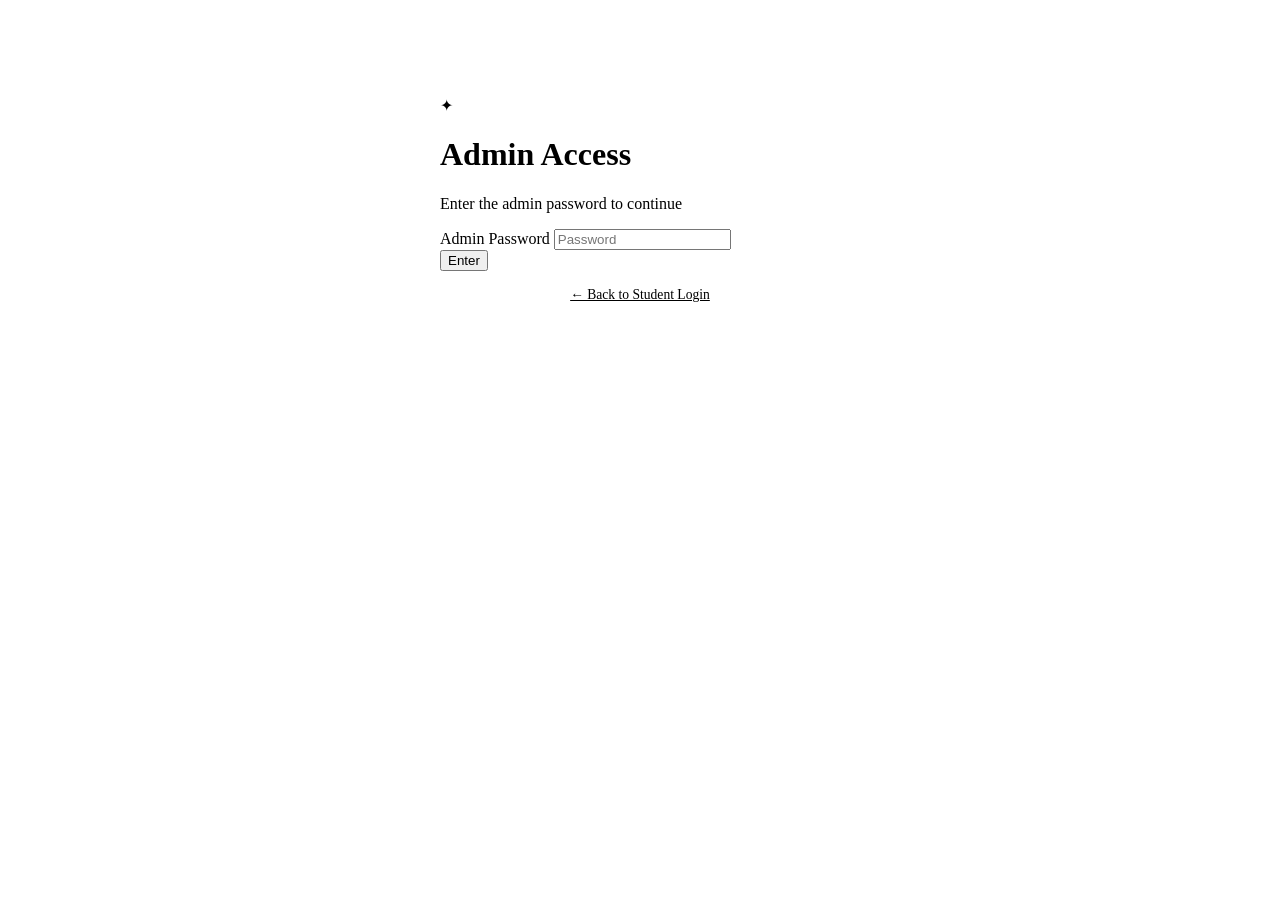
==== admin.html @ 38a7b063 "Add files via upload" ====
<!DOCTYPE html>
<html lang="en">
<head>
  <meta charset="UTF-8" />
  <meta name="viewport" content="width=device-width, initial-scale=1.0" />
  <title>Bible Study CBT — Admin</title>
  <link rel="stylesheet" href="style.css" />
  <style>
    body { padding: 0; }
    .admin-wrap { max-width: 960px; margin: 0 auto; padding: 2rem 1rem 4rem; }

    .admin-header {
      display: flex; align-items: center; justify-content: space-between;
      margin-bottom: 1.8rem; flex-wrap: wrap; gap: 1rem;
    }
    .admin-header h1 { font-family: var(--font-head); font-size: 1.7rem; }
    .admin-header a   { color: var(--gold); text-decoration: none; font-size: .9rem; }

    /* Auth gate */
    #auth-gate { max-width: 400px; margin: 6rem auto; }

    /* Questions tab */
    .q-count-badge {
      background: var(--ink); color: var(--gold-light);
      padding: .1rem .6rem; border-radius: 30px;
      font-size: .78rem; font-weight: 700;
    }

    .bulk-format-help {
      background: var(--parchment2);
      border-radius: 6px; padding: 1rem 1.2rem;
      font-size: .85rem; line-height: 1.7;
      margin-bottom: 1rem;
    }
    .bulk-format-help code {
      background: var(--ink); color: var(--gold-light);
      padding: .1rem .4rem; border-radius: 3px; font-size: .82rem;
    }

    .q-preview-wrap { max-height: 320px; overflow-y: auto; margin-top: 1rem; }
    .q-preview-item {
      display: flex; gap: .8rem; align-items: flex-start;
      padding: .6rem .8rem; border-bottom: 1px solid var(--parchment2);
      font-size: .9rem;
    }
    .q-preview-item .qn { color: var(--gold); font-weight: 700; min-width: 26px; }
    .q-preview-item .qa { color: var(--sage); font-size: .8rem; flex-shrink: 0; }

    /* Students tab */
    .add-student-form {
      display: grid; grid-template-columns: 1fr 1fr auto auto;
      gap: .6rem; align-items: end; margin-bottom: 1.2rem;
    }
    @media (max-width: 600px) {
      .add-student-form { grid-template-columns: 1fr 1fr; }
    }

    .pin-display {
      font-family: monospace; font-size: 1.1rem;
      background: var(--gold-pale); padding: .1rem .4rem;
      border-radius: 4px; color: var(--ink);
    }

    /* Results tab */
    .group-section { margin-bottom: 2rem; }
    .group-section h3 {
      font-family: var(--font-head); margin-bottom: .8rem;
      color: var(--ink-soft); font-size: 1.1rem;
    }

    .export-btn { margin-top: .5rem; }
  </style>
</head>
<body>

<!-- Auth gate -->
<div id="auth-gate" class="card" style="display:none">
  <div class="app-header">
    <span class="crown">✦</span>
    <h1>Admin Access</h1>
    <p class="subtitle">Enter the admin password to continue</p>
  </div>
  <div id="auth-alert" style="display:none"></div>
  <div class="form-group">
    <label>Admin Password</label>
    <input type="password" id="auth-pw" placeholder="Password"
           onkeydown="if(event.key==='Enter') checkAuth()" />
  </div>
  <button class="btn btn-primary btn-full" onclick="checkAuth()">Enter</button>
  <p style="text-align:center;margin-top:1rem;font-size:.85rem">
    <a href="index.html" style="color:var(--gold)">← Back to Student Login</a>
  </p>
</div>

<!-- Main admin panel (hidden until auth) -->
<div id="admin-main" style="display:none">
<div class="admin-wrap">

  <div class="admin-header">
    <h1>⚙ Admin Panel</h1>
    <div style="display:flex;gap:1rem;align-items:center">
      <a href="index.html">← Student Login</a>
      <button class="btn btn-danger btn-sm" onclick="dangerReset()">🗑 Reset All Data</button>
    </div>
  </div>

  <div id="main-alert" style="display:none;margin-bottom:1rem"></div>

  <!-- Tabs -->
  <div class="admin-tabs">
    <button class="tab-btn active" onclick="switchTab(this,'tab-questions')">
      Questions <span class="q-count-badge" id="q-count-badge">0</span>
    </button>
    <button class="tab-btn" onclick="switchTab(this,'tab-students')">Students</button>
    <button class="tab-btn" onclick="switchTab(this,'tab-results')">Results</button>
    <button class="tab-btn" onclick="switchTab(this,'tab-settings')">Settings</button>
  </div>

  <!-- ── QUESTIONS TAB ───────────────────────────────────────── -->
  <div class="tab-panel active" id="tab-questions">

    <div class="bulk-format-help">
      <strong>Bulk Import Format</strong> — paste all your questions below. Each question is a block separated by a blank line:<br><br>
      <code>Q: Who was the first king of Israel?</code><br>
      <code>A: David</code><br>
      <code>B: Saul</code><br>
      <code>C: Solomon</code><br>
      <code>D: Samuel</code><br>
      <code>ANS: B</code>
    </div>

    <div class="form-group">
      <label>Paste Questions Here (supports up to 150+)</label>
      <textarea id="bulk-input" rows="12" placeholder="Q: …&#10;A: …&#10;B: …&#10;C: …&#10;D: …&#10;ANS: …&#10;&#10;Q: next question…"></textarea>
    </div>

    <div style="display:flex;gap:.8rem;flex-wrap:wrap">
      <button class="btn btn-primary" onclick="importQuestions()">Import Questions</button>
      <button class="btn btn-outline btn-sm" onclick="clearQuestions()">Clear All Questions</button>
    </div>

    <div class="q-preview-wrap" id="q-preview"></div>
  </div>

  <!-- ── STUDENTS TAB ────────────────────────────────────────── -->
  <div class="tab-panel" id="tab-students">

    <h3 style="font-family:var(--font-head);margin-bottom:1rem">Add Student</h3>
    <div class="add-student-form">
      <div class="form-group" style="margin:0">
        <label>Full Name</label>
        <input type="text" id="s-name" placeholder="Student name" />
      </div>
      <div class="form-group" style="margin:0">
        <label>Class Group</label>
        <select id="s-group">
          <option value="youth">Youth</option>
          <option value="adult">Adult</option>
        </select>
      </div>
      <div class="form-group" style="margin:0">
        <label>PIN (auto)</label>
        <input type="text" id="s-pin" placeholder="Auto" maxlength="6" style="width:90px" />
      </div>
      <button class="btn btn-primary btn-sm" style="margin-bottom:.05rem" onclick="addStudent()">Add</button>
    </div>

    <div class="divider">Youth Class — <span id="youth-count">0</span> students</div>
    <div id="youth-list"></div>

    <div class="divider" style="margin-top:1.5rem">Adult Class — <span id="adult-count">0</span> students</div>
    <div id="adult-list"></div>

    <div style="margin-top:1.2rem;display:flex;gap:.8rem;flex-wrap:wrap">
      <button class="btn btn-outline btn-sm" onclick="exportStudents()">📋 Export Student List (CSV)</button>
      <button class="btn btn-outline btn-sm" onclick="resetAllDone()">↺ Reset Submission Flags</button>
    </div>
  </div>

  <!-- ── RESULTS TAB ─────────────────────────────────────────── -->
  <div class="tab-panel" id="tab-results">

    <div style="margin-bottom:1rem;display:flex;gap:.8rem;flex-wrap:wrap">
      <button class="btn btn-primary btn-sm" onclick="loadResults()">🔄 Refresh Results</button>
      <button class="btn btn-outline btn-sm" onclick="exportResults()">📊 Export Results (CSV)</button>
    </div>

    <div class="group-section">
      <h3>🌱 Youth Class</h3>
      <div style="overflow-x:auto">
        <table class="results-table" id="youth-results-table">
          <thead><tr><th>#</th><th>Name</th><th>Score</th><th>%</th><th>Time</th><th>Date</th></tr></thead>
          <tbody id="youth-results-body"></tbody>
        </table>
      </div>
    </div>

    <div class="group-section">
      <h3>📖 Adult Class</h3>
      <div style="overflow-x:auto">
        <table class="results-table" id="adult-results-table">
          <thead><tr><th>#</th><th>Name</th><th>Score</th><th>%</th><th>Time</th><th>Date</th></tr></thead>
          <tbody id="adult-results-body"></tbody>
        </table>
      </div>
    </div>

  </div>

  <!-- ── SETTINGS TAB ────────────────────────────────────────── -->
  <div class="tab-panel" id="tab-settings">
    <div class="card" style="max-width:420px;box-shadow:none;border:1px solid var(--parchment2)">
      <div class="form-group">
        <label>Exam Duration (minutes)</label>
        <input type="number" id="set-duration" min="10" max="240" value="60" />
      </div>
      <div class="form-group">
        <label>Admin Password</label>
        <input type="password" id="set-pw" placeholder="Change admin password" />
      </div>
      <button class="btn btn-primary" onclick="saveSettings()">Save Settings</button>
    </div>
  </div>

</div><!-- /admin-wrap -->
</div><!-- /admin-main -->

<script src="app.js"></script>
<script>
// ── Auth ─────────────────────────────────────────────────────
const DEFAULT_PW = 'admin1234'; // Change this after first login via Settings

function getAdminPw() {
  return localStorage.getItem('bibleCBT_adminpw') || DEFAULT_PW;
}

function checkAuth() {
  const pw = document.getElementById('auth-pw').value;
  if (pw === getAdminPw()) {
    document.getElementById('auth-gate').style.display  = 'none';
    document.getElementById('admin-main').style.display = 'block';
    initAdmin();
  } else {
    const box = document.getElementById('auth-alert');
    box.innerHTML = '<div class="alert alert-error">Incorrect password.</div>';
    box.style.display = 'block';
  }
}

// Show auth gate on load
document.getElementById('auth-gate').style.display = 'block';

// ── Tab switching ────────────────────────────────────────────
function switchTab(btn, id) {
  document.querySelectorAll('.tab-btn').forEach(b => b.classList.remove('active'));
  document.querySelectorAll('.tab-panel').forEach(p => p.classList.remove('active'));
  btn.classList.add('active');
  document.getElementById(id).classList.add('active');
  if (id === 'tab-results') loadResults();
  if (id === 'tab-students') renderStudents();
}

// ── Init ─────────────────────────────────────────────────────
function initAdmin() {
  renderQuestionPreview();
  renderStudents();
  // Load settings
  const dur = localStorage.getItem('bibleCBT_duration');
  if (dur) document.getElementById('set-duration').value = dur;
}

// ── Alerts ───────────────────────────────────────────────────
function showAlert(msg, type = 'success') {
  const box = document.getElementById('main-alert');
  box.innerHTML = `<div class="alert alert-${type}">${msg}</div>`;
  box.style.display = 'block';
  setTimeout(() => { box.style.display = 'none'; }, 5000);
}

// ── Questions ────────────────────────────────────────────────
function importQuestions() {
  const text = document.getElementById('bulk-input').value;
  if (!text.trim()) { showAlert('Please paste your questions first.', 'error'); return; }

  const { questions, errors } = CBT.parseBulkQuestions(text);

  if (errors.length) {
    showAlert('Some blocks had errors:<br>' + errors.join('<br>'), 'error');
  }

  if (questions.length === 0) { showAlert('No valid questions found. Check the format.', 'error'); return; }

  const existing = CBT.getQuestions();
  const merged   = [...existing, ...questions];
  CBT.saveQuestions(merged);
  showAlert(`✓ ${questions.length} question(s) imported. Total: ${merged.length}`);
  renderQuestionPreview();
}

function clearQuestions() {
  if (!confirm('Clear ALL questions? This cannot be undone.')) return;
  CBT.saveQuestions([]);
  renderQuestionPreview();
  showAlert('All questions cleared.', 'info');
}

function renderQuestionPreview() {
  const qs    = CBT.getQuestions();
  const badge = document.getElementById('q-count-badge');
  badge.textContent = qs.length;

  const wrap = document.getElementById('q-preview');
  if (qs.length === 0) {
    wrap.innerHTML = '<p style="color:var(--ink-soft);font-size:.9rem;margin-top:.8rem">No questions loaded yet.</p>';
    return;
  }

  const letters = ['A','B','C','D'];
  wrap.innerHTML = qs.slice(0, 50).map((q, i) => `
    <div class="q-preview-item">
      <span class="qn">${i+1}.</span>
      <span style="flex:1">${q.text}</span>
      <span class="qa">ANS: ${letters[q.answer]}</span>
    </div>
  `).join('') + (qs.length > 50 ? `<p style="padding:.6rem;font-size:.85rem;color:var(--ink-soft)">…and ${qs.length - 50} more.</p>` : '');
}

// ── Students ──────────────────────────────────────────────────
function addStudent() {
  const name  = document.getElementById('s-name').value.trim();
  const group = document.getElementById('s-group').value;
  let   pin   = document.getElementById('s-pin').value.trim();

  if (!name) { showAlert('Please enter a student name.', 'error'); return; }

  // Auto-generate PIN if blank
  if (!pin) pin = Math.floor(1000 + Math.random() * 9000).toString();

  const students = CBT.getStudents();

  // Check duplicate
  if (students.find(s => s.name.toLowerCase() === name.toLowerCase() && s.group === group)) {
    showAlert(`"${name}" already exists in the ${group} class.`, 'error'); return;
  }

  students.push({ id: CBT.generateId(), name, pin, group, done: false });
  CBT.saveStudents(students);
  document.getElementById('s-name').value = '';
  document.getElementById('s-pin').value  = '';
  renderStudents();
  showAlert(`✓ ${name} added to ${group} class. PIN: <strong>${pin}</strong>`);
}

function removeStudent(id) {
  if (!confirm('Remove this student?')) return;
  CBT.saveStudents(CBT.getStudents().filter(s => s.id !== id));
  renderStudents();
}

function renderStudents() {
  const students = CBT.getStudents();
  const youth    = students.filter(s => s.group === 'youth');
  const adult    = students.filter(s => s.group === 'adult');

  document.getElementById('youth-count').textContent = youth.length;
  document.getElementById('adult-count').textContent = adult.length;

  renderStudentList('youth-list', youth);
  renderStudentList('adult-list', adult);
}

function renderStudentList(containerId, students) {
  const wrap = document.getElementById(containerId);
  if (students.length === 0) {
    wrap.innerHTML = '<p style="color:var(--ink-soft);font-size:.9rem;padding:.4rem 0">No students added yet.</p>';
    return;
  }
  wrap.innerHTML = students.map(s => `
    <div class="student-row">
      <span>${s.name}</span>
      <span><span class="pin-display">${s.pin}</span></span>
      <span>${s.done ? '✅ Done' : '⏳ Pending'}</span>
      <button class="btn btn-danger btn-sm" onclick="removeStudent('${s.id}')">✕</button>
    </div>
  `).join('');
}

function resetAllDone() {
  if (!confirm('This will allow all students to re-take the exam. Continue?')) return;
  const students = CBT.getStudents().map(s => ({ ...s, done: false }));
  CBT.saveStudents(students);
  CBT.saveSubmissions && CBT.saveSubmissions([]);
  localStorage.removeItem('bibleCBT_submissions');
  renderStudents();
  showAlert('All submission flags reset. Students can take the exam again.', 'info');
}

function exportStudents() {
  const students = CBT.getStudents();
  const rows = [['Name','Group','PIN','Status']];
  students.forEach(s => rows.push([s.name, s.group, s.pin, s.done ? 'Done' : 'Pending']));
  downloadCSV(rows, 'students.csv');
}

// ── Results ───────────────────────────────────────────────────
function loadResults() {
  const subs  = CBT.getSubmissions();
  const youth = subs.filter(s => s.group === 'youth');
  const adult = subs.filter(s => s.group === 'adult');

  renderResultsTable('youth-results-body', youth);
  renderResultsTable('adult-results-body', adult);
}

function renderResultsTable(tbodyId, subs) {
  const tbody = document.getElementById(tbodyId);
  if (subs.length === 0) {
    tbody.innerHTML = '<tr><td colspan="6" style="color:var(--ink-soft);font-style:italic">No submissions yet.</td></tr>';
    return;
  }
  const sorted = [...subs].sort((a,b) => b.score - a.score);
  tbody.innerHTML = sorted.map((s, i) => {
    const mins = Math.floor(s.timeTaken / 60);
    const secs = s.timeTaken % 60;
    const date = new Date(s.date).toLocaleString();
    return `
      <tr>
        <td>${i+1}</td>
        <td>${s.studentName}</td>
        <td>${s.score}/${s.total}</td>
        <td><strong>${s.percent}%</strong></td>
        <td>${mins}m ${secs}s</td>
        <td>${date}</td>
      </tr>
    `;
  }).join('');
}

function exportResults() {
  const subs = CBT.getSubmissions();
  const rows = [['Name','Group','Score','Total','Percent','Time(s)','Date']];
  subs.forEach(s => rows.push([s.studentName, s.group, s.score, s.total, s.percent+'%', s.timeTaken, new Date(s.date).toLocaleString()]));
  downloadCSV(rows, 'results.csv');
}

// ── Settings ──────────────────────────────────────────────────
function saveSettings() {
  const dur = document.getElementById('set-duration').value;
  const pw  = document.getElementById('set-pw').value.trim();
  if (dur) localStorage.setItem('bibleCBT_duration', dur);
  if (pw)  { localStorage.setItem('bibleCBT_adminpw', pw); document.getElementById('set-pw').value = ''; }
  showAlert('Settings saved.');
}

// ── Danger zone ───────────────────────────────────────────────
function dangerReset() {
  if (!confirm('⚠ This will delete ALL questions, students, and results. Are you sure?')) return;
  if (!confirm('Last chance! This CANNOT be undone. Continue?')) return;
  CBT.clearAllData();
  renderQuestionPreview();
  renderStudents();
  showAlert('All data has been cleared.', 'info');
}

// ── CSV helper ────────────────────────────────────────────────
function downloadCSV(rows, filename) {
  const csv  = rows.map(r => r.map(c => `"${String(c).replace(/"/g,'""')}"`).join(',')).join('\n');
  const blob = new Blob([csv], { type: 'text/csv' });
  const url  = URL.createObjectURL(blob);
  const a    = document.createElement('a');
  a.href = url; a.download = filename; a.click();
  URL.revokeObjectURL(url);
}
</script>
</body>
</html>
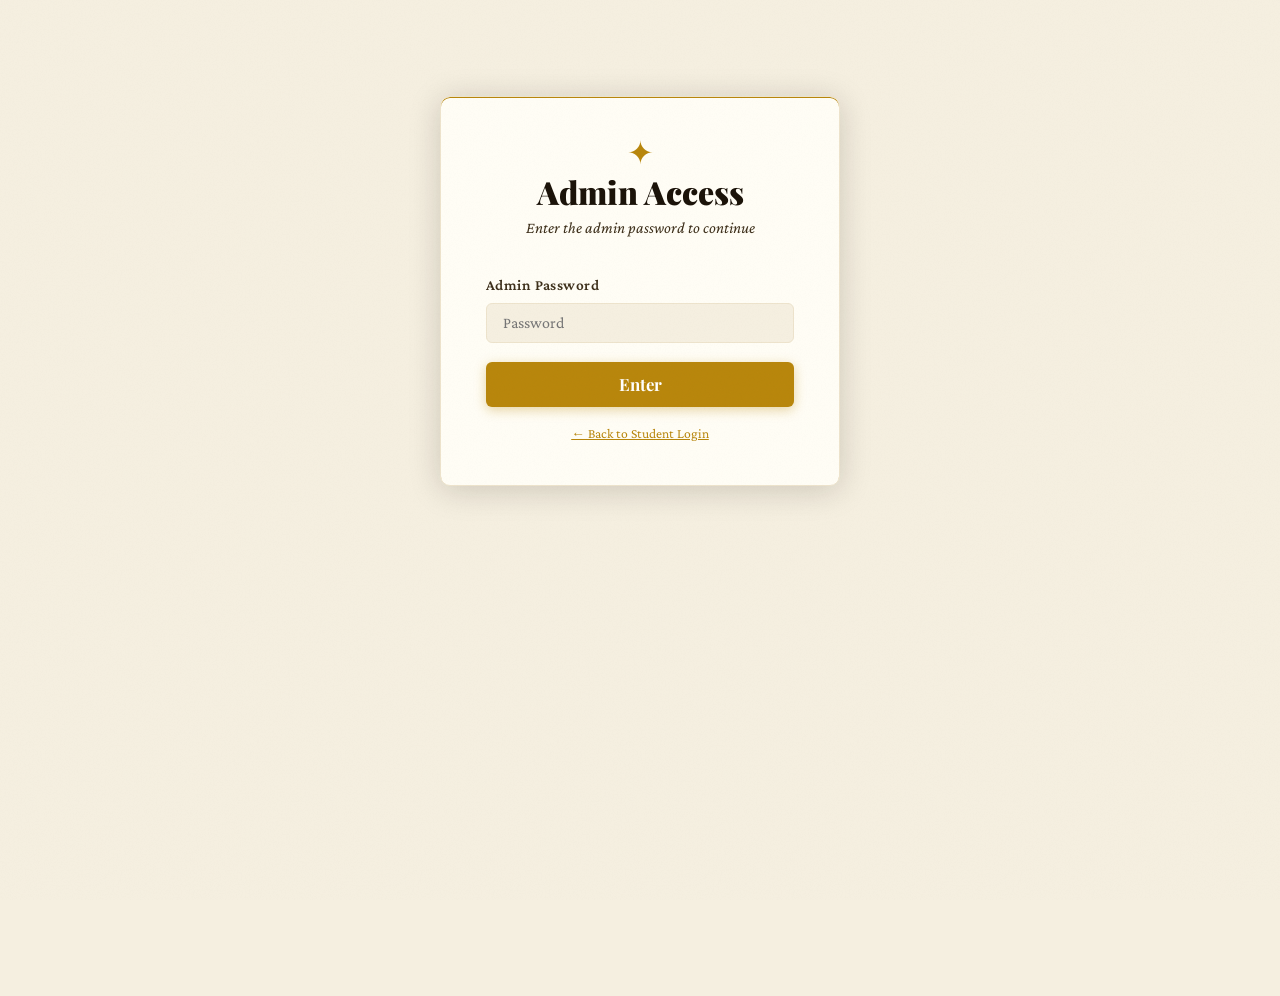
==== commit 3268f986: "Update admin.html" ====
--- a/admin.html
+++ b/admin.html
@@ -3,7 +3,7 @@
 <head>
   <meta charset="UTF-8" />
   <meta name="viewport" content="width=device-width, initial-scale=1.0" />
-  <title>Bible Study CBT — Admin</title>
+  <title>RCCG Living Water Bible Study Quiz — Admin</title>
   <link rel="stylesheet" href="style.css" />
   <style>
     body { padding: 0; }
--- a/style.css
+++ b/style.css
@@ -0,0 +1,424 @@
+/* ============================================================
+   BIBLE STUDY CBT — Stylesheet
+   Theme: Sacred Manuscript — warm parchment tones, deep ink,
+   gold accents. Reminiscent of illuminated manuscripts.
+   ============================================================ */
+
+@import url('https://fonts.googleapis.com/css2?family=Playfair+Display:wght@400;600;700;900&family=Crimson+Pro:ital,wght@0,300;0,400;0,600;1,400&display=swap');
+
+/* ── Variables ─────────────────────────────────────────────── */
+:root {
+  --parchment:   #f5efe0;
+  --parchment2:  #ede3cc;
+  --ink:         #1a1208;
+  --ink-soft:    #3d2f1a;
+  --gold:        #b8860b;
+  --gold-light:  #e0b830;
+  --gold-pale:   #f7e9a0;
+  --crimson:     #8b1a1a;
+  --sage:        #3d5a3e;
+  --shadow:      rgba(26,18,8,0.18);
+  --radius:      10px;
+  --font-head:   'Playfair Display', serif;
+  --font-body:   'Crimson Pro', serif;
+}
+
+/* ── Reset & Base ───────────────────────────────────────────── */
+*, *::before, *::after { box-sizing: border-box; margin: 0; padding: 0; }
+
+html { scroll-behavior: smooth; }
+
+body {
+  font-family: var(--font-body);
+  font-size: 18px;
+  background: var(--parchment);
+  color: var(--ink);
+  min-height: 100vh;
+  line-height: 1.6;
+}
+
+/* ── Texture overlay ────────────────────────────────────────── */
+body::before {
+  content: '';
+  position: fixed; inset: 0; z-index: 0; pointer-events: none;
+  background-image:
+    url("data:image/svg+xml,%3Csvg xmlns='http://www.w3.org/2000/svg' width='300' height='300'%3E%3Cfilter id='n'%3E%3CfeTurbulence type='fractalNoise' baseFrequency='0.75' numOctaves='4' stitchTiles='stitch'/%3E%3C/filter%3E%3Crect width='300' height='300' filter='url(%23n)' opacity='0.04'/%3E%3C/svg%3E");
+  opacity: 0.5;
+}
+
+/* ── Layout wrappers ────────────────────────────────────────── */
+.page-wrap {
+  position: relative; z-index: 1;
+  min-height: 100vh;
+  display: flex; flex-direction: column; align-items: center; justify-content: center;
+  padding: 2rem 1rem;
+}
+
+.card {
+  background: #fffdf5;
+  border: 1px solid var(--parchment2);
+  border-radius: var(--radius);
+  box-shadow: 0 4px 32px var(--shadow), 0 1px 0 var(--gold) inset;
+  padding: 2.5rem 2.8rem;
+  width: 100%; max-width: 540px;
+}
+
+.card-wide { max-width: 860px; }
+.card-full { max-width: 1100px; }
+
+/* ── Ornamental header ──────────────────────────────────────── */
+.app-header {
+  text-align: center;
+  margin-bottom: 2rem;
+}
+
+.app-header .crown {
+  font-size: 2rem; line-height: 1;
+  color: var(--gold);
+  display: block;
+  margin-bottom: .3rem;
+}
+
+.app-header h1 {
+  font-family: var(--font-head);
+  font-size: 2rem; font-weight: 900;
+  color: var(--ink);
+  line-height: 1.15;
+}
+
+.app-header .subtitle {
+  font-size: 1rem; color: var(--ink-soft);
+  font-style: italic; margin-top: .3rem;
+}
+
+/* ── Divider ────────────────────────────────────────────────── */
+.divider {
+  display: flex; align-items: center; gap: .8rem;
+  margin: 1.4rem 0; color: var(--gold);
+  font-size: .85rem; letter-spacing: .12em; text-transform: uppercase;
+}
+.divider::before, .divider::after {
+  content: ''; flex: 1; height: 1px; background: var(--gold);
+}
+
+/* ── Form elements ──────────────────────────────────────────── */
+.form-group { margin-bottom: 1.2rem; }
+
+label {
+  display: block;
+  font-size: .95rem; font-weight: 600;
+  color: var(--ink-soft);
+  margin-bottom: .35rem;
+  letter-spacing: .03em;
+}
+
+input[type="text"],
+input[type="password"],
+select,
+textarea {
+  width: 100%;
+  padding: .65rem 1rem;
+  border: 1.5px solid var(--parchment2);
+  border-radius: 6px;
+  font-family: var(--font-body);
+  font-size: 1rem;
+  background: var(--parchment);
+  color: var(--ink);
+  transition: border-color .2s, box-shadow .2s;
+  outline: none;
+}
+
+input:focus, select:focus, textarea:focus {
+  border-color: var(--gold);
+  box-shadow: 0 0 0 3px var(--gold-pale);
+}
+
+textarea { resize: vertical; min-height: 90px; }
+
+/* ── Buttons ────────────────────────────────────────────────── */
+.btn {
+  display: inline-flex; align-items: center; justify-content: center; gap: .5rem;
+  padding: .72rem 1.8rem;
+  border: none; border-radius: 6px;
+  font-family: var(--font-head);
+  font-size: 1.05rem; font-weight: 700;
+  cursor: pointer;
+  transition: transform .15s, box-shadow .2s, background .2s;
+  text-decoration: none;
+}
+
+.btn:active { transform: scale(.97); }
+
+.btn-primary {
+  background: var(--gold);
+  color: #fff;
+  box-shadow: 0 3px 12px rgba(184,134,11,.35);
+}
+.btn-primary:hover {
+  background: #a07708;
+  box-shadow: 0 5px 18px rgba(184,134,11,.5);
+}
+
+.btn-secondary {
+  background: var(--ink);
+  color: var(--parchment);
+}
+.btn-secondary:hover { background: var(--ink-soft); }
+
+.btn-danger {
+  background: var(--crimson);
+  color: #fff;
+}
+.btn-danger:hover { background: #6e1414; }
+
+.btn-outline {
+  background: transparent;
+  border: 2px solid var(--gold);
+  color: var(--gold);
+}
+.btn-outline:hover { background: var(--gold-pale); }
+
+.btn-full { width: 100%; }
+.btn-sm { padding: .4rem 1rem; font-size: .9rem; }
+
+/* ── Group badges ───────────────────────────────────────────── */
+.badge {
+  display: inline-block;
+  padding: .15rem .7rem;
+  border-radius: 30px;
+  font-size: .78rem; font-weight: 700;
+  letter-spacing: .06em; text-transform: uppercase;
+}
+.badge-youth  { background: #e8f4e8; color: var(--sage);   border: 1px solid var(--sage); }
+.badge-adult  { background: #f4e8e8; color: var(--crimson); border: 1px solid var(--crimson); }
+
+/* ── Alert / Notice ─────────────────────────────────────────── */
+.alert {
+  padding: .8rem 1.1rem;
+  border-radius: 6px;
+  font-size: .95rem;
+  margin-bottom: 1rem;
+  border-left: 4px solid;
+}
+.alert-error   { background: #fdf0f0; border-color: var(--crimson); color: var(--crimson); }
+.alert-success { background: #f0fdf0; border-color: var(--sage);    color: var(--sage); }
+.alert-info    { background: var(--gold-pale); border-color: var(--gold); color: var(--ink-soft); }
+
+/* ── Exam-specific ──────────────────────────────────────────── */
+.exam-topbar {
+  position: sticky; top: 0; z-index: 10;
+  background: var(--ink);
+  color: var(--parchment);
+  padding: .75rem 1.5rem;
+  display: flex; align-items: center; justify-content: space-between;
+  gap: 1rem;
+  flex-wrap: wrap;
+  box-shadow: 0 2px 12px rgba(0,0,0,.25);
+}
+
+.exam-topbar .student-info { font-size: .95rem; }
+.exam-topbar .student-info strong { color: var(--gold-light); }
+
+.timer {
+  font-family: var(--font-head);
+  font-size: 1.3rem; font-weight: 700;
+  color: var(--gold-light);
+  min-width: 80px; text-align: center;
+  letter-spacing: .05em;
+}
+.timer.urgent { color: #ff6b6b; animation: pulse .7s infinite alternate; }
+
+@keyframes pulse { from { opacity: 1; } to { opacity: .5; } }
+
+.progress-bar-wrap {
+  width: 100%;
+  background: rgba(255,255,255,.1);
+  border-radius: 30px; height: 6px;
+  overflow: hidden;
+}
+.progress-bar-fill {
+  height: 100%;
+  background: var(--gold-light);
+  border-radius: 30px;
+  transition: width .4s ease;
+}
+
+/* ── Question card ──────────────────────────────────────────── */
+.question-area {
+  padding: 2rem 1rem;
+  max-width: 780px; margin: 0 auto;
+}
+
+.question-number {
+  font-size: .88rem; font-weight: 600; color: var(--gold);
+  text-transform: uppercase; letter-spacing: .1em;
+  margin-bottom: .5rem;
+}
+
+.question-text {
+  font-family: var(--font-head);
+  font-size: 1.3rem; font-weight: 600;
+  color: var(--ink);
+  line-height: 1.5;
+  margin-bottom: 1.5rem;
+}
+
+.options-list { list-style: none; display: flex; flex-direction: column; gap: .75rem; }
+
+.option-item {
+  display: flex; align-items: flex-start; gap: .9rem;
+  padding: .85rem 1.1rem;
+  border: 2px solid var(--parchment2);
+  border-radius: 8px;
+  cursor: pointer;
+  transition: border-color .18s, background .18s, transform .1s;
+  background: #fffdf7;
+}
+
+.option-item:hover {
+  border-color: var(--gold);
+  background: var(--gold-pale);
+  transform: translateX(4px);
+}
+
+.option-item.selected {
+  border-color: var(--gold);
+  background: var(--gold-pale);
+}
+
+.option-letter {
+  display: flex; align-items: center; justify-content: center;
+  width: 28px; height: 28px; flex-shrink: 0;
+  border-radius: 50%;
+  border: 1.5px solid var(--gold);
+  font-family: var(--font-head);
+  font-weight: 700; font-size: .85rem;
+  color: var(--gold);
+  background: #fff;
+  transition: background .18s, color .18s;
+}
+
+.option-item.selected .option-letter {
+  background: var(--gold);
+  color: #fff;
+}
+
+.option-text { font-size: 1.05rem; line-height: 1.4; padding-top: 2px; }
+
+/* ── Nav buttons ────────────────────────────────────────────── */
+.exam-nav {
+  display: flex; align-items: center; justify-content: space-between;
+  margin-top: 2rem; gap: 1rem;
+}
+
+/* ── Question palette ───────────────────────────────────────── */
+.palette-toggle {
+  position: fixed; bottom: 1.5rem; right: 1.5rem; z-index: 20;
+  background: var(--ink); color: var(--gold-light);
+  border: none; border-radius: 50%;
+  width: 52px; height: 52px;
+  font-size: 1.4rem;
+  cursor: pointer;
+  box-shadow: 0 4px 16px rgba(0,0,0,.35);
+  transition: transform .2s;
+}
+.palette-toggle:hover { transform: scale(1.1); }
+
+.palette-drawer {
+  position: fixed; bottom: 80px; right: 1.5rem; z-index: 20;
+  background: #fffdf5;
+  border: 1px solid var(--parchment2);
+  border-radius: var(--radius);
+  box-shadow: 0 8px 32px var(--shadow);
+  padding: 1rem;
+  width: 260px;
+  display: none;
+}
+.palette-drawer.open { display: block; }
+
+.palette-drawer h3 {
+  font-family: var(--font-head); font-size: 1rem;
+  margin-bottom: .7rem; color: var(--ink-soft);
+}
+
+.palette-grid {
+  display: grid; grid-template-columns: repeat(8, 1fr); gap: 4px;
+}
+
+.palette-btn {
+  width: 100%; aspect-ratio: 1;
+  border: 1.5px solid var(--parchment2);
+  border-radius: 4px;
+  font-size: .72rem; font-weight: 700;
+  background: #fffdf5;
+  cursor: pointer;
+  color: var(--ink-soft);
+  transition: background .15s, border-color .15s;
+}
+.palette-btn.answered  { background: var(--sage); color: #fff; border-color: var(--sage); }
+.palette-btn.current   { border-color: var(--gold); box-shadow: 0 0 0 2px var(--gold-pale); }
+.palette-btn:hover     { border-color: var(--gold); }
+
+/* ── Results page ───────────────────────────────────────────── */
+.score-ring-wrap { text-align: center; margin: 1.5rem 0; }
+.score-number {
+  font-family: var(--font-head);
+  font-size: 4rem; font-weight: 900;
+  color: var(--gold);
+  line-height: 1;
+}
+.score-label { font-size: 1rem; color: var(--ink-soft); margin-top: .3rem; }
+
+.results-table { width: 100%; border-collapse: collapse; font-size: .95rem; }
+.results-table th {
+  background: var(--ink); color: var(--gold-light);
+  padding: .6rem .9rem; text-align: left;
+  font-family: var(--font-head);
+}
+.results-table td { padding: .6rem .9rem; border-bottom: 1px solid var(--parchment2); }
+.results-table tr:hover td { background: var(--gold-pale); }
+
+/* ── Admin page ─────────────────────────────────────────────── */
+.admin-tabs {
+  display: flex; gap: .5rem;
+  margin-bottom: 1.5rem;
+  border-bottom: 2px solid var(--parchment2);
+  padding-bottom: .5rem;
+}
+
+.tab-btn {
+  background: none; border: none;
+  font-family: var(--font-head); font-size: 1rem;
+  color: var(--ink-soft); cursor: pointer;
+  padding: .4rem 1rem;
+  border-radius: 6px 6px 0 0;
+  transition: background .15s, color .15s;
+}
+.tab-btn.active {
+  background: var(--gold-pale);
+  color: var(--gold);
+  font-weight: 700;
+}
+
+.tab-panel { display: none; }
+.tab-panel.active { display: block; }
+
+.student-row {
+  display: flex; align-items: center; gap: .8rem;
+  padding: .6rem .8rem;
+  border-radius: 6px;
+  border: 1px solid var(--parchment2);
+  margin-bottom: .5rem;
+  background: #fffdf7;
+  flex-wrap: wrap;
+}
+.student-row span { flex: 1; min-width: 100px; }
+
+/* ── Responsive ─────────────────────────────────────────────── */
+@media (max-width: 600px) {
+  .card { padding: 1.8rem 1.3rem; }
+  .question-text { font-size: 1.1rem; }
+  .exam-topbar { padding: .6rem 1rem; }
+  .timer { font-size: 1.1rem; }
+  .score-number { font-size: 3rem; }
+}
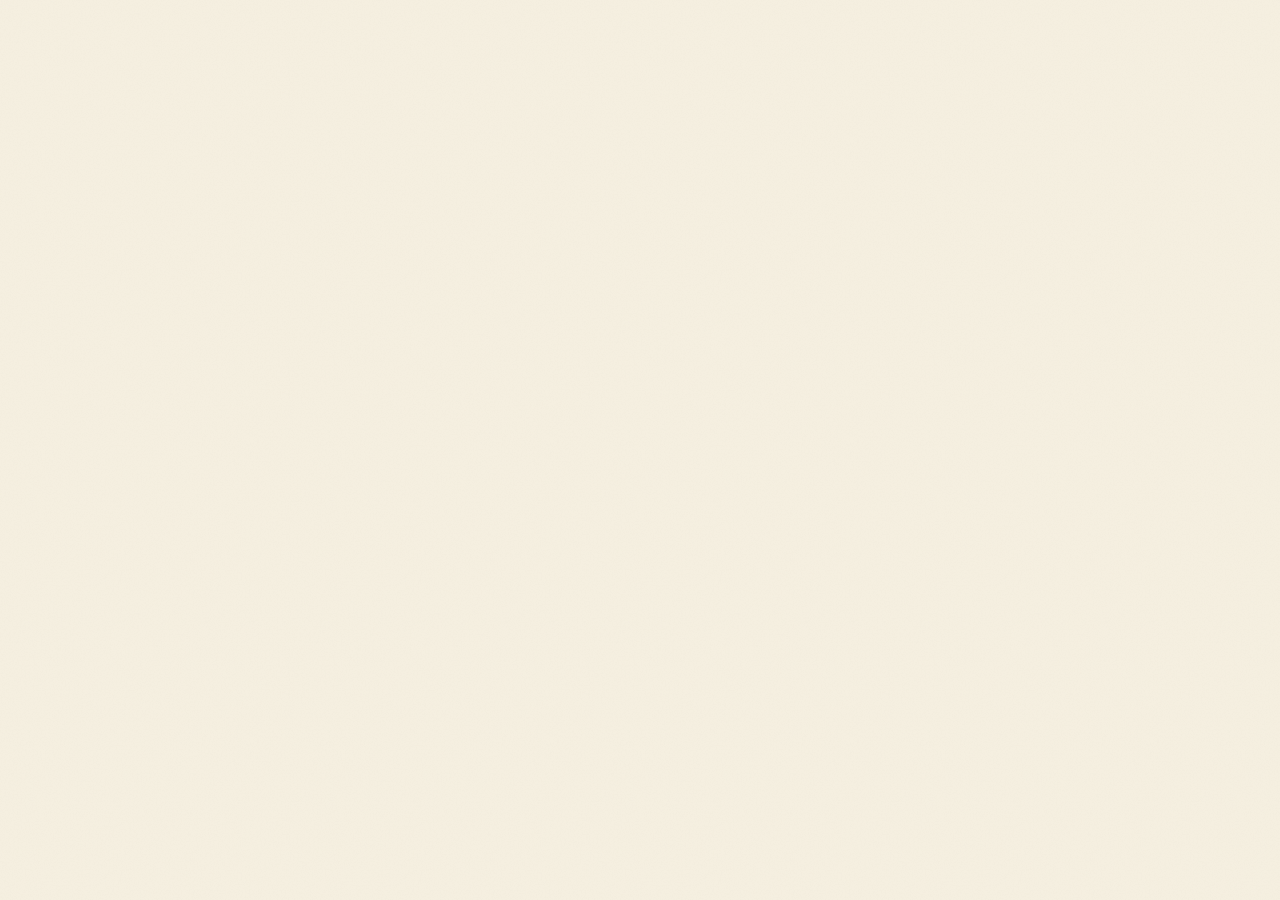
==== commit 000030f6: "Update admin.html" ====
--- a/admin.html
+++ b/admin.html
@@ -3,7 +3,7 @@
 <head>
   <meta charset="UTF-8" />
   <meta name="viewport" content="width=device-width, initial-scale=1.0" />
-  <title>RCCG Living Water Bible Study Quiz — Admin</title>
+  <title>RCCG Living Water Bible Study Quiz</title>
   <link rel="stylesheet" href="style.css" />
   <style>
     body { padding: 0; }
@@ -136,7 +136,7 @@
 
     <div style="display:flex;gap:.8rem;flex-wrap:wrap">
       <button class="btn btn-primary" onclick="importQuestions()">Import Questions</button>
-      <button class="btn btn-outline btn-sm" onclick="clearQuestions()">Clear All Questions</button>
+      <button class="btn btn-outline btn-sm" onclick="clearQuestionsAdmin()">Clear All Questions</button>
     </div>
 
     <div class="q-preview-wrap" id="q-preview"></div>
@@ -173,7 +173,7 @@
 
     <div style="margin-top:1.2rem;display:flex;gap:.8rem;flex-wrap:wrap">
       <button class="btn btn-outline btn-sm" onclick="exportStudents()">📋 Export Student List (CSV)</button>
-      <button class="btn btn-outline btn-sm" onclick="resetAllDone()">↺ Reset Submission Flags</button>
+      <button class="btn btn-outline btn-sm" onclick="resetAllDoneAdmin()">↺ Reset Submission Flags</button>
     </div>
   </div>
 
@@ -227,8 +227,9 @@
 
 <script src="app.js"></script>
 <script>
+<script>
 // ── Auth ─────────────────────────────────────────────────────
-const DEFAULT_PW = 'admin1234'; // Change this after first login via Settings
+const DEFAULT_PW = 'admin1234';
 
 function getAdminPw() {
   return localStorage.getItem('bibleCBT_adminpw') || DEFAULT_PW;
@@ -256,7 +257,7 @@
   document.querySelectorAll('.tab-panel').forEach(p => p.classList.remove('active'));
   btn.classList.add('active');
   document.getElementById(id).classList.add('active');
-  if (id === 'tab-results') loadResults();
+  if (id === 'tab-results')  loadResults();
   if (id === 'tab-students') renderStudents();
 }
 
@@ -264,7 +265,6 @@
 function initAdmin() {
   renderQuestionPreview();
   renderStudents();
-  // Load settings
   const dur = localStorage.getItem('bibleCBT_duration');
   if (dur) document.getElementById('set-duration').value = dur;
 }
@@ -274,11 +274,17 @@
   const box = document.getElementById('main-alert');
   box.innerHTML = `<div class="alert alert-${type}">${msg}</div>`;
   box.style.display = 'block';
-  setTimeout(() => { box.style.display = 'none'; }, 5000);
+  setTimeout(() => { box.style.display = 'none'; }, 6000);
+}
+
+function setLoading(msg) {
+  const box = document.getElementById('main-alert');
+  box.innerHTML = `<div class="alert alert-info">⏳ ${msg}</div>`;
+  box.style.display = 'block';
 }
 
 // ── Questions ────────────────────────────────────────────────
-function importQuestions() {
+async function importQuestions() {
   const text = document.getElementById('bulk-input').value;
   if (!text.trim()) { showAlert('Please paste your questions first.', 'error'); return; }
 
@@ -290,83 +296,111 @@
 
   if (questions.length === 0) { showAlert('No valid questions found. Check the format.', 'error'); return; }
 
-  const existing = CBT.getQuestions();
-  const merged   = [...existing, ...questions];
-  CBT.saveQuestions(merged);
-  showAlert(`✓ ${questions.length} question(s) imported. Total: ${merged.length}`);
-  renderQuestionPreview();
-}
-
-function clearQuestions() {
-  if (!confirm('Clear ALL questions? This cannot be undone.')) return;
-  CBT.saveQuestions([]);
-  renderQuestionPreview();
-  showAlert('All questions cleared.', 'info');
-}
-
-function renderQuestionPreview() {
-  const qs    = CBT.getQuestions();
+  setLoading(`Saving ${questions.length} questions to database…`);
+  try {
+    await CBT.saveQuestions(questions);
+    document.getElementById('bulk-input').value = '';
+    showAlert(`✓ ${questions.length} question(s) imported successfully!`);
+    renderQuestionPreview();
+  } catch(e) {
+    showAlert('Error saving questions: ' + e.message, 'error');
+  }
+}
+
+async function clearQuestionsAdmin() {
+  if (!confirm('Clear ALL questions from the database? This cannot be undone.')) return;
+  setLoading('Clearing questions…');
+  try {
+    await CBT.clearQuestions();
+    showAlert('All questions cleared.', 'info');
+    renderQuestionPreview();
+  } catch(e) {
+    showAlert('Error: ' + e.message, 'error');
+  }
+}
+
+async function renderQuestionPreview() {
+  const wrap  = document.getElementById('q-preview');
   const badge = document.getElementById('q-count-badge');
-  badge.textContent = qs.length;
-
-  const wrap = document.getElementById('q-preview');
-  if (qs.length === 0) {
-    wrap.innerHTML = '<p style="color:var(--ink-soft);font-size:.9rem;margin-top:.8rem">No questions loaded yet.</p>';
-    return;
-  }
-
-  const letters = ['A','B','C','D'];
-  wrap.innerHTML = qs.slice(0, 50).map((q, i) => `
-    <div class="q-preview-item">
-      <span class="qn">${i+1}.</span>
-      <span style="flex:1">${q.text}</span>
-      <span class="qa">ANS: ${letters[q.answer]}</span>
-    </div>
-  `).join('') + (qs.length > 50 ? `<p style="padding:.6rem;font-size:.85rem;color:var(--ink-soft)">…and ${qs.length - 50} more.</p>` : '');
+  wrap.innerHTML = '<p style="color:var(--ink-soft);font-size:.9rem;margin-top:.8rem">Loading…</p>';
+
+  try {
+    const qs = await CBT.getQuestions();
+    badge.textContent = qs.length;
+
+    if (qs.length === 0) {
+      wrap.innerHTML = '<p style="color:var(--ink-soft);font-size:.9rem;margin-top:.8rem">No questions loaded yet.</p>';
+      return;
+    }
+
+    const letters = ['A','B','C','D'];
+    wrap.innerHTML = qs.slice(0, 50).map((q, i) => `
+      <div class="q-preview-item">
+        <span class="qn">${i+1}.</span>
+        <span style="flex:1">${q.text}</span>
+        <span class="qa">ANS: ${letters[q.answer]}</span>
+      </div>
+    `).join('') + (qs.length > 50 ? `<p style="padding:.6rem;font-size:.85rem;color:var(--ink-soft)">…and ${qs.length - 50} more.</p>` : '');
+  } catch(e) {
+    wrap.innerHTML = `<p style="color:var(--crimson);font-size:.9rem">Could not load questions: ${e.message}</p>`;
+  }
 }
 
 // ── Students ──────────────────────────────────────────────────
-function addStudent() {
+async function addStudent() {
   const name  = document.getElementById('s-name').value.trim();
   const group = document.getElementById('s-group').value;
   let   pin   = document.getElementById('s-pin').value.trim();
 
   if (!name) { showAlert('Please enter a student name.', 'error'); return; }
-
-  // Auto-generate PIN if blank
-  if (!pin) pin = Math.floor(1000 + Math.random() * 9000).toString();
-
-  const students = CBT.getStudents();
-
-  // Check duplicate
-  if (students.find(s => s.name.toLowerCase() === name.toLowerCase() && s.group === group)) {
-    showAlert(`"${name}" already exists in the ${group} class.`, 'error'); return;
-  }
-
-  students.push({ id: CBT.generateId(), name, pin, group, done: false });
-  CBT.saveStudents(students);
-  document.getElementById('s-name').value = '';
-  document.getElementById('s-pin').value  = '';
-  renderStudents();
-  showAlert(`✓ ${name} added to ${group} class. PIN: <strong>${pin}</strong>`);
-}
-
-function removeStudent(id) {
+  if (!pin)  pin = Math.floor(1000 + Math.random() * 9000).toString();
+
+  setLoading('Adding student…');
+  try {
+    const students = await CBT.getStudents();
+    if (students.find(s => s.name.toLowerCase() === name.toLowerCase() && s.group === group)) {
+      showAlert(`"${name}" already exists in the ${group} class.`, 'error'); return;
+    }
+    await CBT.addStudent({ id: CBT.generateId(), name, pin, group });
+    document.getElementById('s-name').value = '';
+    document.getElementById('s-pin').value  = '';
+    showAlert(`✓ ${name} added to ${group} class. PIN: <strong>${pin}</strong>`);
+    renderStudents();
+  } catch(e) {
+    showAlert('Error adding student: ' + e.message, 'error');
+  }
+}
+
+async function removeStudent(id) {
   if (!confirm('Remove this student?')) return;
-  CBT.saveStudents(CBT.getStudents().filter(s => s.id !== id));
-  renderStudents();
-}
-
-function renderStudents() {
-  const students = CBT.getStudents();
-  const youth    = students.filter(s => s.group === 'youth');
-  const adult    = students.filter(s => s.group === 'adult');
-
-  document.getElementById('youth-count').textContent = youth.length;
-  document.getElementById('adult-count').textContent = adult.length;
-
-  renderStudentList('youth-list', youth);
-  renderStudentList('adult-list', adult);
+  setLoading('Removing…');
+  try {
+    await CBT.removeStudent(id);
+    renderStudents();
+    showAlert('Student removed.', 'info');
+  } catch(e) {
+    showAlert('Error: ' + e.message, 'error');
+  }
+}
+
+async function renderStudents() {
+  document.getElementById('youth-list').innerHTML = '<p style="color:var(--ink-soft);font-size:.9rem">Loading…</p>';
+  document.getElementById('adult-list').innerHTML = '';
+
+  try {
+    const students = await CBT.getStudents();
+    const youth    = students.filter(s => s.group === 'youth');
+    const adult    = students.filter(s => s.group === 'adult');
+
+    document.getElementById('youth-count').textContent = youth.length;
+    document.getElementById('adult-count').textContent = adult.length;
+
+    renderStudentList('youth-list', youth);
+    renderStudentList('adult-list', adult);
+  } catch(e) {
+    document.getElementById('youth-list').innerHTML =
+      `<p style="color:var(--crimson);font-size:.9rem">Error: ${e.message}</p>`;
+  }
 }
 
 function renderStudentList(containerId, students) {
@@ -379,37 +413,48 @@
     <div class="student-row">
       <span>${s.name}</span>
       <span><span class="pin-display">${s.pin}</span></span>
+      <span class="badge badge-${s.group}">${s.group}</span>
       <span>${s.done ? '✅ Done' : '⏳ Pending'}</span>
       <button class="btn btn-danger btn-sm" onclick="removeStudent('${s.id}')">✕</button>
     </div>
   `).join('');
 }
 
-function resetAllDone() {
-  if (!confirm('This will allow all students to re-take the exam. Continue?')) return;
-  const students = CBT.getStudents().map(s => ({ ...s, done: false }));
-  CBT.saveStudents(students);
-  CBT.saveSubmissions && CBT.saveSubmissions([]);
-  localStorage.removeItem('bibleCBT_submissions');
-  renderStudents();
-  showAlert('All submission flags reset. Students can take the exam again.', 'info');
-}
-
-function exportStudents() {
-  const students = CBT.getStudents();
+async function resetAllDoneAdmin() {
+  if (!confirm('This will allow all students to re-take the exam and clear all results. Continue?')) return;
+  setLoading('Resetting…');
+  try {
+    await CBT.resetAllDone();
+    renderStudents();
+    showAlert('All submission flags reset. Students can take the exam again.', 'info');
+  } catch(e) {
+    showAlert('Error: ' + e.message, 'error');
+  }
+}
+
+async function exportStudents() {
+  const students = await CBT.getStudents();
   const rows = [['Name','Group','PIN','Status']];
   students.forEach(s => rows.push([s.name, s.group, s.pin, s.done ? 'Done' : 'Pending']));
   downloadCSV(rows, 'students.csv');
 }
 
 // ── Results ───────────────────────────────────────────────────
-function loadResults() {
-  const subs  = CBT.getSubmissions();
-  const youth = subs.filter(s => s.group === 'youth');
-  const adult = subs.filter(s => s.group === 'adult');
-
-  renderResultsTable('youth-results-body', youth);
-  renderResultsTable('adult-results-body', adult);
+async function loadResults() {
+  document.getElementById('youth-results-body').innerHTML =
+    '<tr><td colspan="6" style="color:var(--ink-soft)">Loading…</td></tr>';
+  document.getElementById('adult-results-body').innerHTML = '';
+
+  try {
+    const subs  = await CBT.getSubmissions();
+    const youth = subs.filter(s => s.group === 'youth');
+    const adult = subs.filter(s => s.group === 'adult');
+    renderResultsTable('youth-results-body', youth);
+    renderResultsTable('adult-results-body', adult);
+  } catch(e) {
+    document.getElementById('youth-results-body').innerHTML =
+      `<tr><td colspan="6" style="color:var(--crimson)">Error: ${e.message}</td></tr>`;
+  }
 }
 
 function renderResultsTable(tbodyId, subs) {
@@ -436,8 +481,8 @@
   }).join('');
 }
 
-function exportResults() {
-  const subs = CBT.getSubmissions();
+async function exportResults() {
+  const subs = await CBT.getSubmissions();
   const rows = [['Name','Group','Score','Total','Percent','Time(s)','Date']];
   subs.forEach(s => rows.push([s.studentName, s.group, s.score, s.total, s.percent+'%', s.timeTaken, new Date(s.date).toLocaleString()]));
   downloadCSV(rows, 'results.csv');
@@ -453,13 +498,18 @@
 }
 
 // ── Danger zone ───────────────────────────────────────────────
-function dangerReset() {
-  if (!confirm('⚠ This will delete ALL questions, students, and results. Are you sure?')) return;
+async function dangerReset() {
+  if (!confirm('⚠ This will delete ALL questions, students, and results from the database. Are you sure?')) return;
   if (!confirm('Last chance! This CANNOT be undone. Continue?')) return;
-  CBT.clearAllData();
-  renderQuestionPreview();
-  renderStudents();
-  showAlert('All data has been cleared.', 'info');
+  setLoading('Deleting all data…');
+  try {
+    await CBT.clearAllData();
+    renderQuestionPreview();
+    renderStudents();
+    showAlert('All data has been cleared.', 'info');
+  } catch(e) {
+    showAlert('Error: ' + e.message, 'error');
+  }
 }
 
 // ── CSV helper ────────────────────────────────────────────────
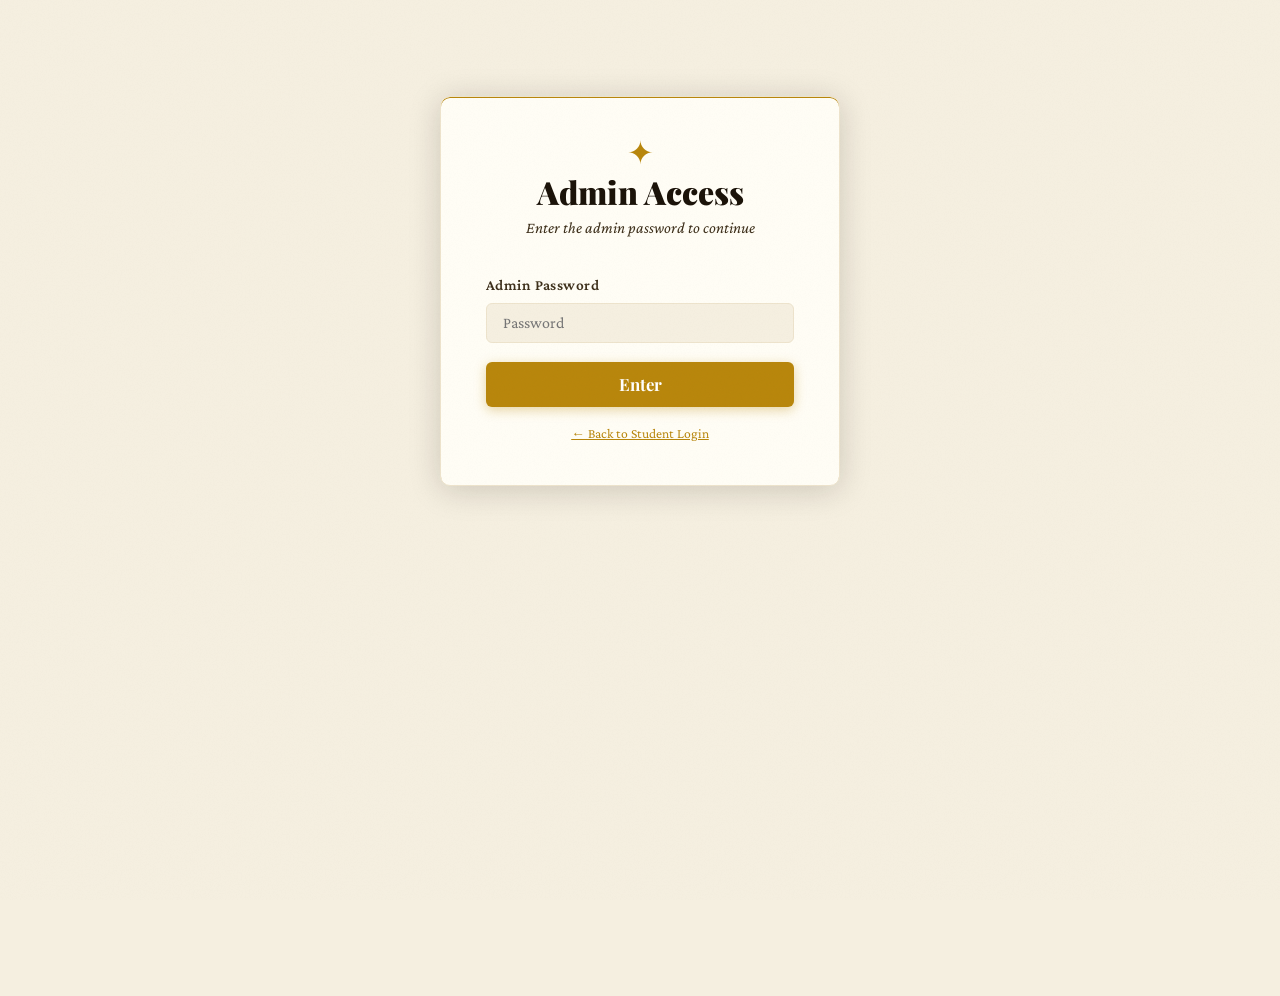
==== commit 69579a8d: "Update admin.html" ====
--- a/admin.html
+++ b/admin.html
@@ -226,7 +226,6 @@
 </div><!-- /admin-main -->
 
 <script src="app.js"></script>
-<script>
 <script>
 // ── Auth ─────────────────────────────────────────────────────
 const DEFAULT_PW = 'admin1234';
